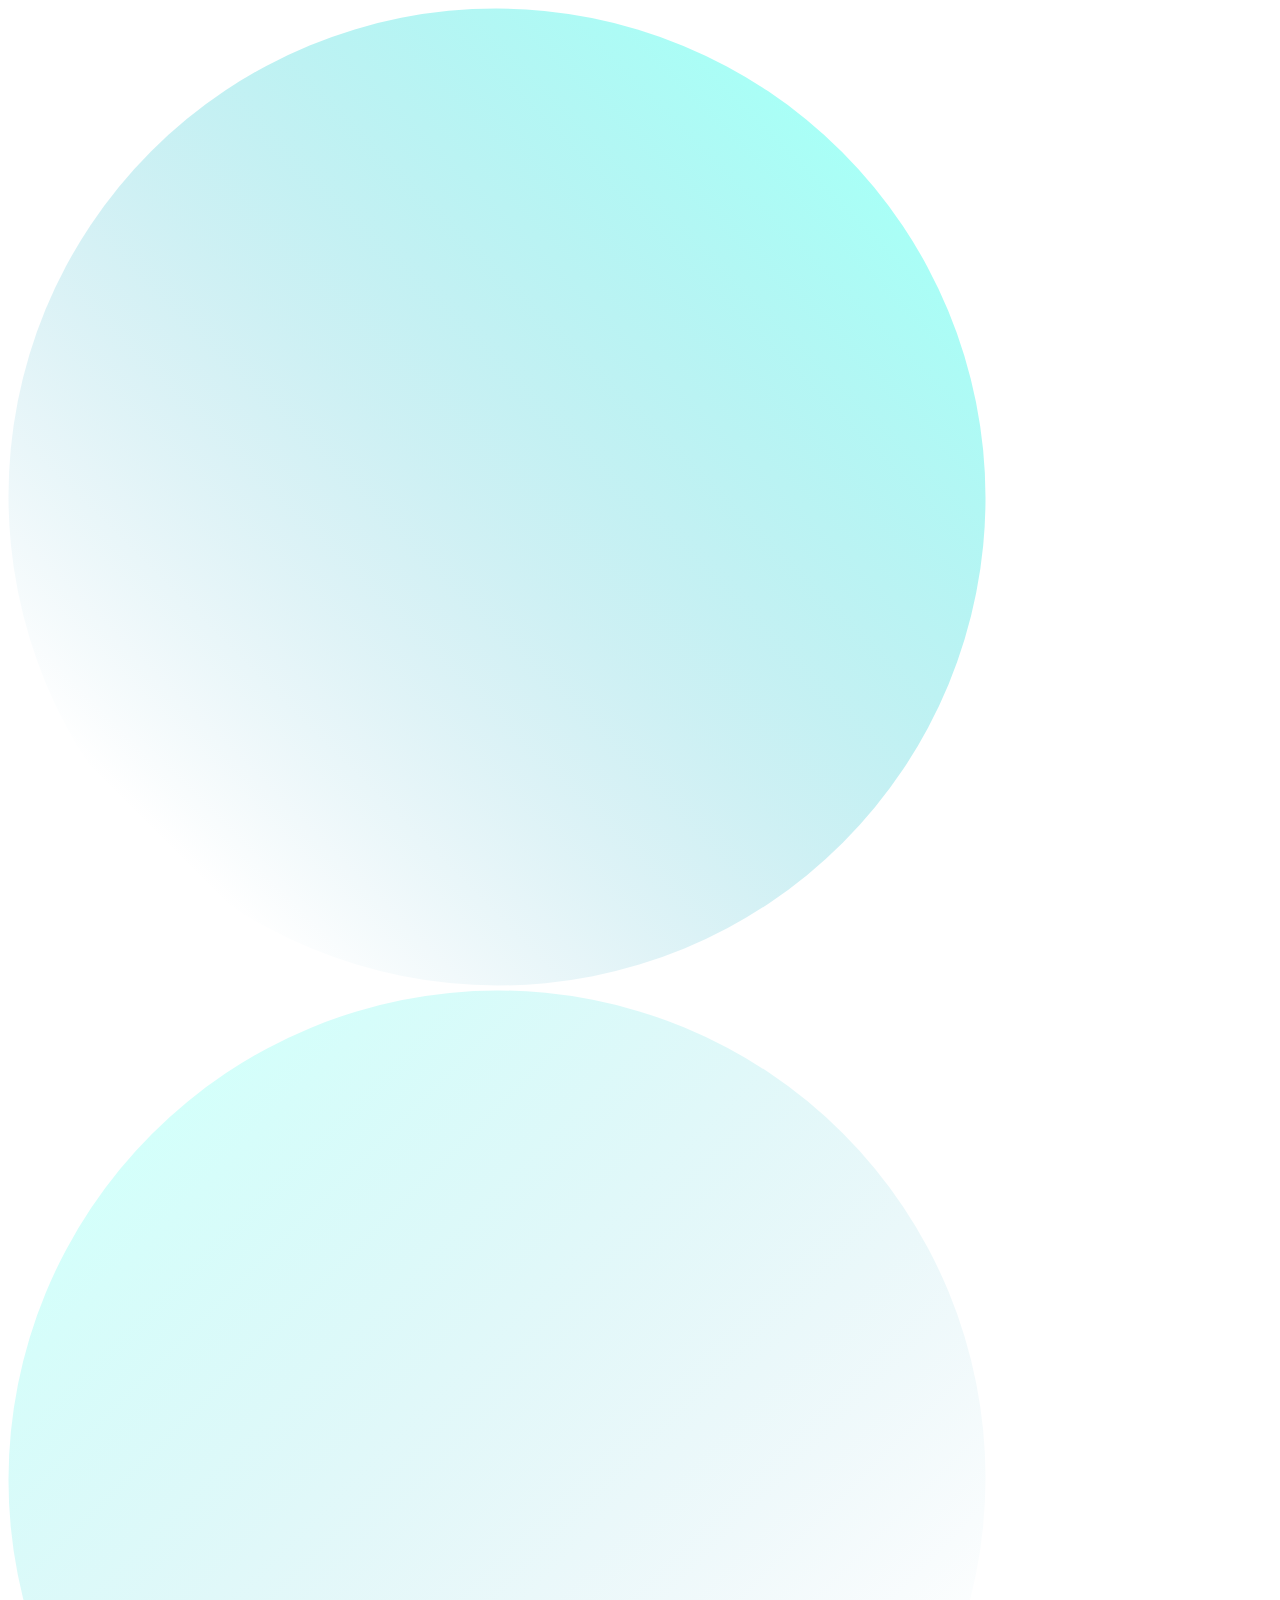
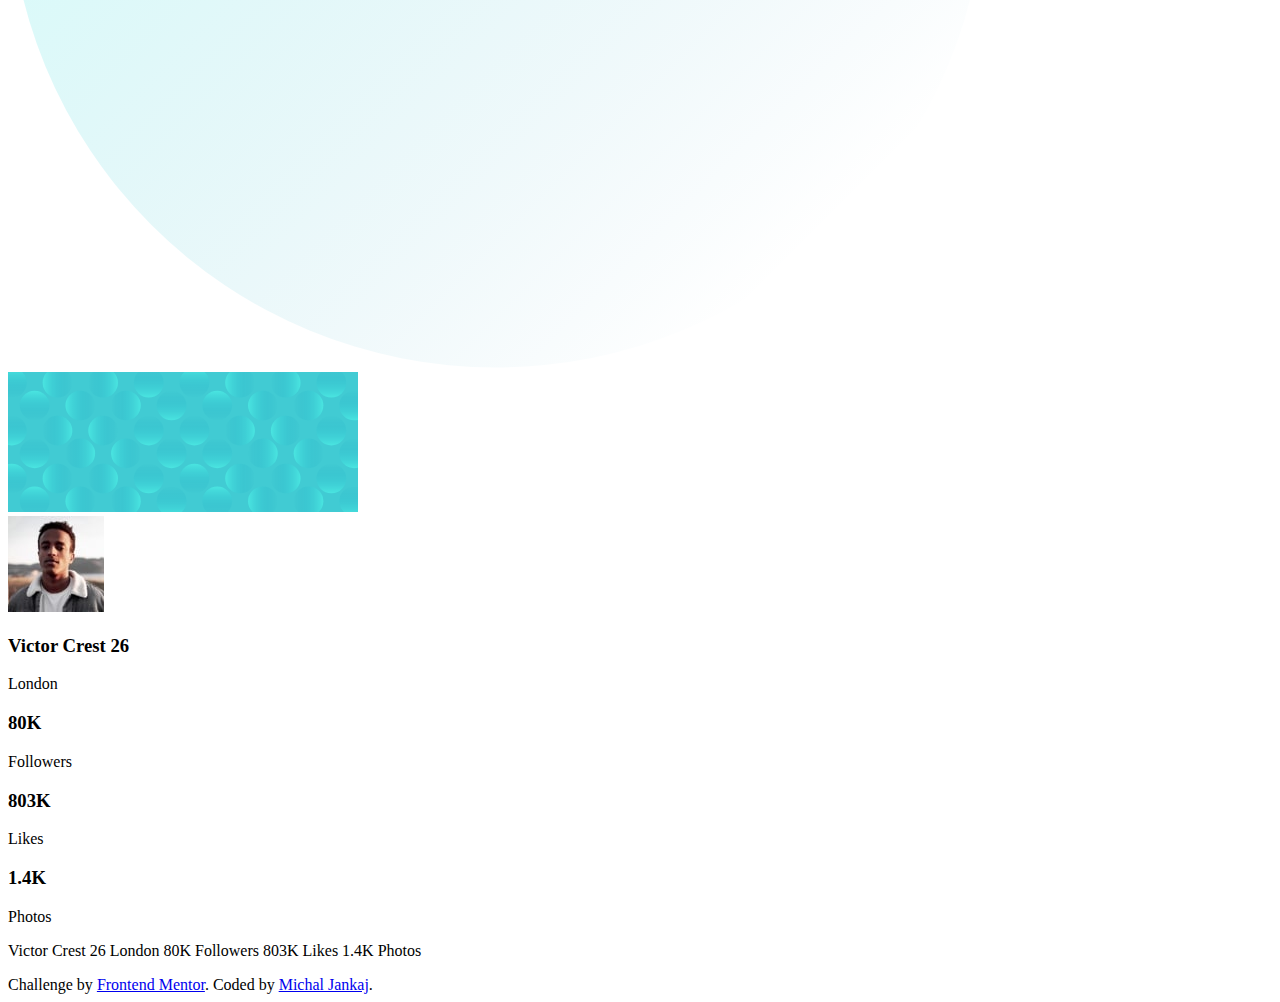
==== index.html @ 196a50cf "Add files via upload" ====
<!DOCTYPE html>
<html lang="en">

<head>
  <meta charset="UTF-8">
  <meta name="viewport" content="width=device-width, initial-scale=1.0"> <!-- displays site properly based on user's device -->

  <link rel="icon" type="image/png" sizes="32x32" href="./images/favicon-32x32.png">

  <title>Frontend Mentor | Profile card component</title>

  <!-- Feel free to remove these styles or customise in your own stylesheet 👍 -->
  <link rel="stylesheet" href="css/index.css">

  <link rel="preconnect" href="https://fonts.gstatic.com">
  <link href="https://fonts.googleapis.com/css2?family=Kumbh+Sans:wght@400;700&display=swap" rel="stylesheet">

</head>

<body>
    <img class="pattern_top" src="images/bg-pattern-top.svg" alt="pattern_top">
    <img class="pattern_bottom" src="images/bg-pattern-bottom.svg" alt="pattern_bottom">
  <div class="card">
    <div class="card_header">
      <img class="header_image" src="images/bg-pattern-card.svg" alt="pattern-top">
    </div>
    <div class="card_body">
      <img class="image_victor" src="images/image-victor.jpg" alt="victor">
      <h3>Victor Crest <span class="number">26</span></h3>
      <p>London</p>
    </div>
    <div class="card_footer">
      <div class="likes">
        <h3>80K</h3>
        <p>Followers</p>
      </div>
      <div class="likes">
        <h3>803K</h3>
        <p>Likes</p>
      </div>
      <div class="likes">
        <h3>1.4K</h3>
        <p>Photos</p>
      </div>
    </div>
  </div>
</body>

<footer>
  <p> Victor Crest 26 London 80K
    Followers
    803K
    Likes
    1.4K
    Photos</p>
  <div class="attribution">
    Challenge by <a href="https://www.frontendmentor.io?ref=challenge" target="_blank">Frontend Mentor</a>.
    Coded by <a href="#">Michal Jankaj</a>.
  </div>
</footer>

</html>
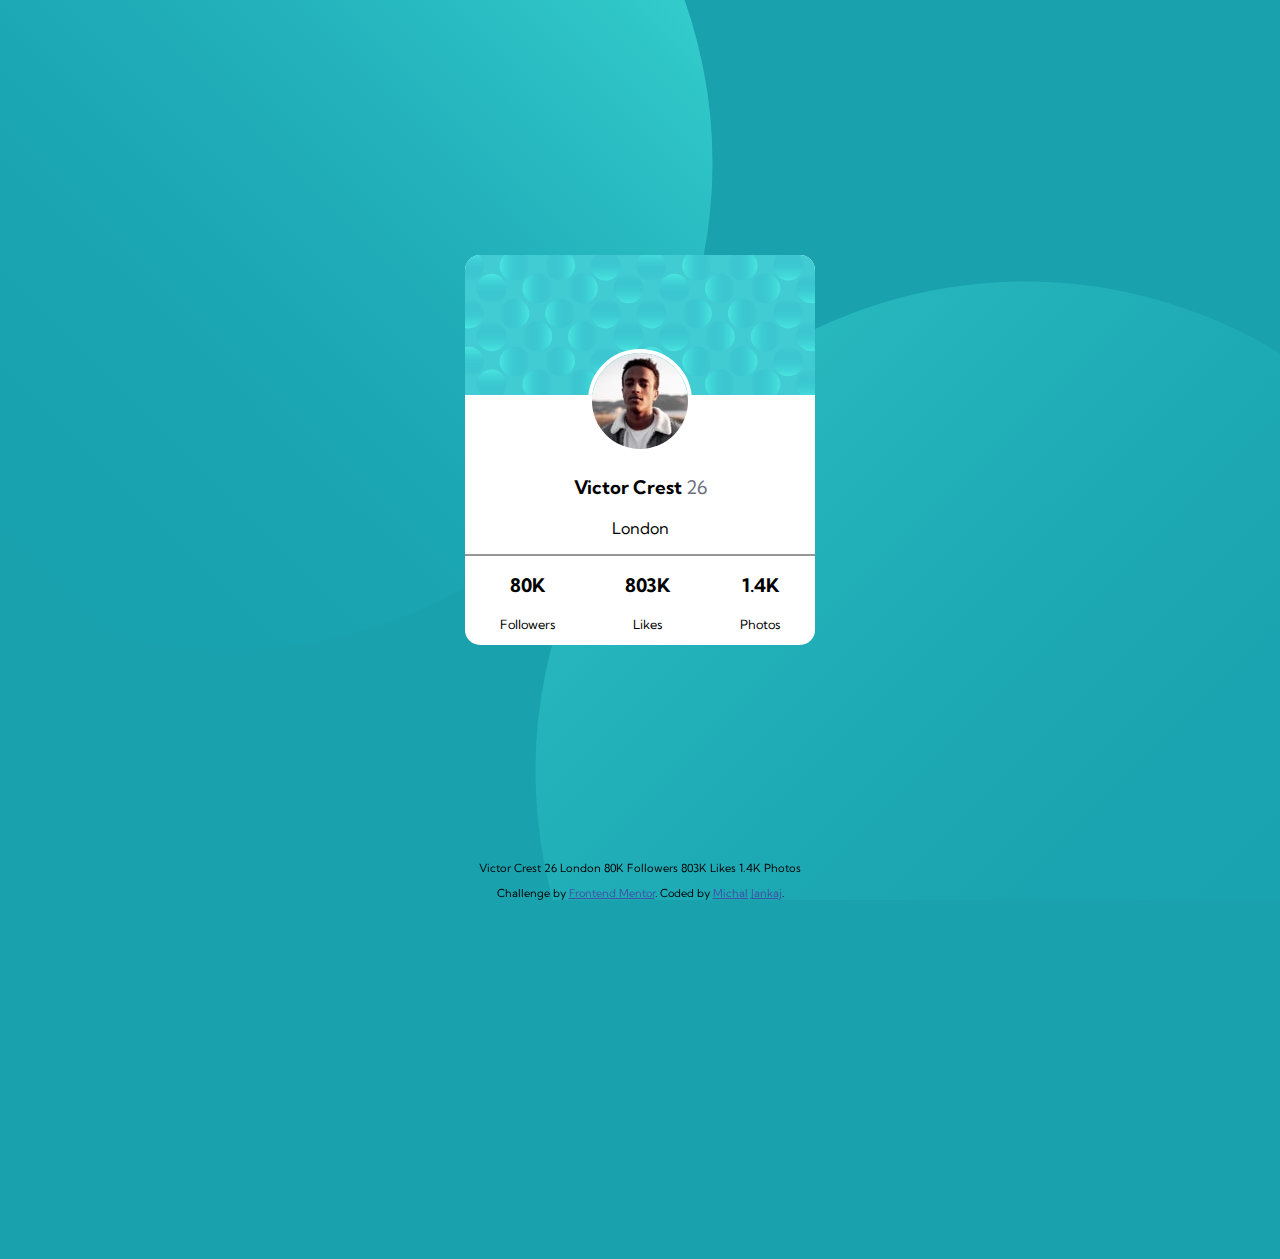
==== commit d9a2ae99: "Update index.html" ====
--- a/index.html
+++ b/index.html
@@ -10,7 +10,7 @@
   <title>Frontend Mentor | Profile card component</title>
 
   <!-- Feel free to remove these styles or customise in your own stylesheet 👍 -->
-  <link rel="stylesheet" href="css/index.css">
+  <link rel="stylesheet" type="text/css" href="CSS/index.css">
 
   <link rel="preconnect" href="https://fonts.gstatic.com">
   <link href="https://fonts.googleapis.com/css2?family=Kumbh+Sans:wght@400;700&display=swap" rel="stylesheet">
@@ -18,14 +18,14 @@
 </head>
 
 <body>
-    <img class="pattern_top" src="images/bg-pattern-top.svg" alt="pattern_top">
-    <img class="pattern_bottom" src="images/bg-pattern-bottom.svg" alt="pattern_bottom">
+    <img class="pattern_top" src="./images/bg-pattern-top.svg" alt="pattern_top">
+    <img class="pattern_bottom" src="./images/bg-pattern-bottom.svg" alt="pattern_bottom">
   <div class="card">
     <div class="card_header">
-      <img class="header_image" src="images/bg-pattern-card.svg" alt="pattern-top">
+      <img class="header_image" src="./images/bg-pattern-card.svg" alt="pattern-top">
     </div>
     <div class="card_body">
-      <img class="image_victor" src="images/image-victor.jpg" alt="victor">
+      <img class="image_victor" src="./images/image-victor.jpg" alt="victor">
       <h3>Victor Crest <span class="number">26</span></h3>
       <p>London</p>
     </div>
--- a/CSS/index.css
+++ b/CSS/index.css
@@ -0,0 +1,87 @@
+
+
+  html, body {
+    height: 100%;
+    width: 100%;
+    margin: 0;
+    padding: 0;
+    display: flex;
+    justify-content: center;
+    align-items: center;
+    flex-direction: column;
+    background-color: hsl(185, 75%, 39%);
+    font-family: 'Kumbh Sans', sans-serif;
+    overflow: hidden;
+    position: relative;
+  }
+
+  .pattern_top {
+    position: absolute;
+    margin-left: -65%;
+    margin-top: -45%;
+  }
+
+.pattern_bottom {
+  position: absolute;
+  margin-right: -60%;
+  margin-top: 50%;
+}
+
+  .card {
+    display: flex;
+    flex-direction: column;
+    border-radius: 15px;
+    background-color: #fff;
+    z-index: 1;
+  }
+
+.card_body {
+  text-align: center;
+}
+
+.header_image {
+  border-top-left-radius: 15px;
+  border-top-right-radius: 15px;
+}
+
+.image_victor {
+  border: 4px solid #fff;
+  border-radius: 50%;
+  margin-top: -50px;
+}
+
+  .card_footer {
+    display: flex;
+    justify-content: space-around;
+    border-top: 2px solid hsl(0, 0%, 59%);
+    text-align: center;
+  }
+
+  .likes > p {
+    font-size: 0.8rem;
+  }
+
+  .card > p {
+    color: hsl(227, 10%, 46%);
+    font-weight: 400;
+  }
+
+  .number {
+    color: hsl(227, 10%, 46%);
+    font-weight: 400;
+  }
+
+footer {
+  position: fixed;
+  bottom: 0;
+  font-size: 0.7rem;
+}
+
+
+
+  .attribution {
+     font-size: 11px;
+     text-align: center;
+     bottom: 0;
+    }
+  .attribution a { color: hsl(228, 45%, 44%); }
